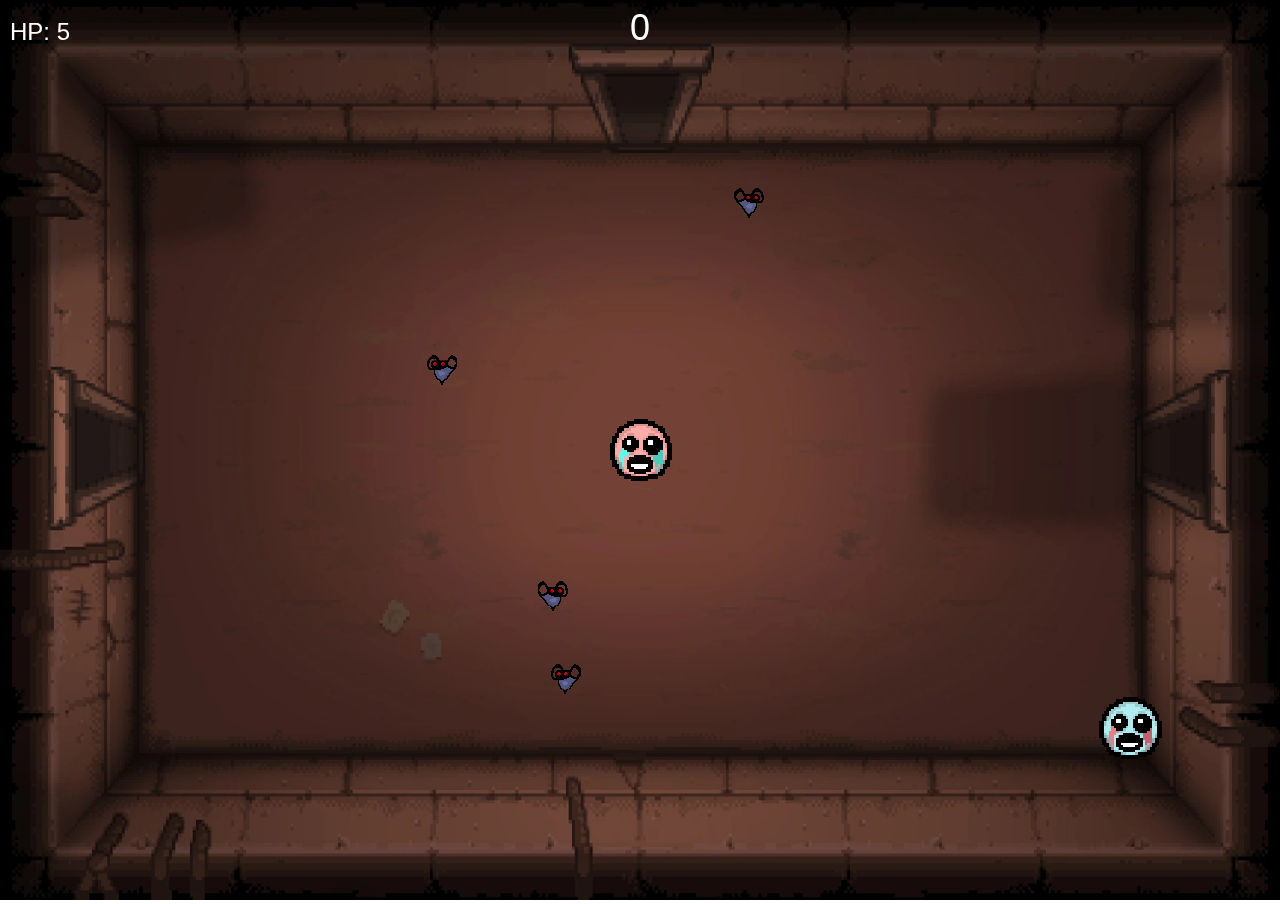
==== index.html @ 2f84d530 "Added title" ====
<!DOCTYPE html>
<html lang="">

<head>
  <meta charset="utf-8">
  <meta name="viewport" content="width=device-width, initial-scale=1.0">
  <title>The Legend of Baby</title>
  <style>
    body {
      padding: 0;
      margin: 0;
    }
  </style>
  <!--P5 Library-->
  <script src="lib/p5.js"></script>
<!--
  <script src="variables.js"></script>
  <script src="classes.js"></script>
  <script src="functions.js"></script>
  <script src="game.js"></script>-->
  <link rel="stylesheet" href="style.css">

  <script src="sketch.js"></script>
  <script src="bullet.js"></script>
  <script src="player.js"></script>
  <script src="chaser.js"></script>
  <script src="bouncer.js"></script>
  <script src="healthpack.js"></script>

</head>

<body>
  <main>
  </main>
</body>

</html>
---- style.css ----
/*
Forhindrer scrolling
*/
body{
    position:fixed;
}
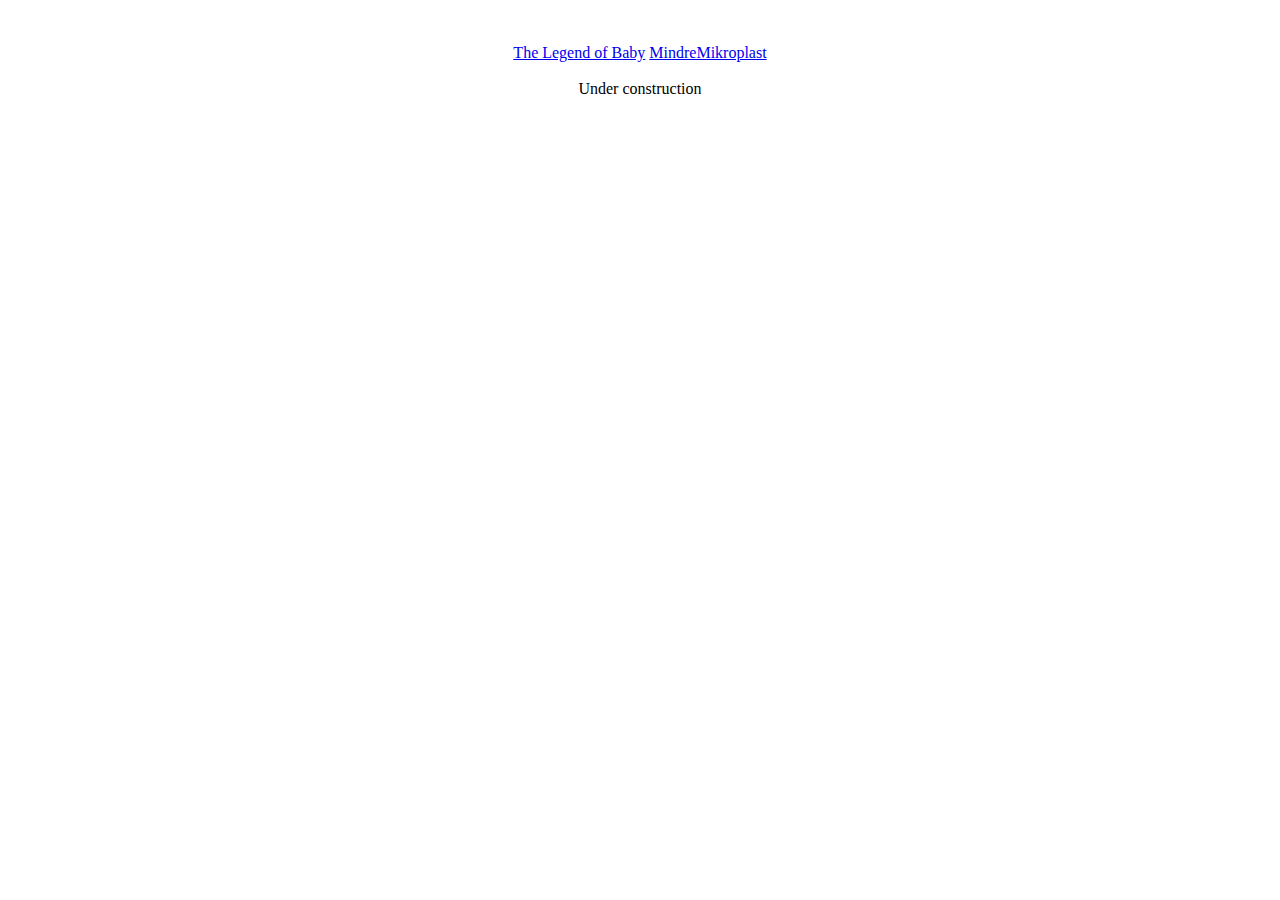
==== commit e4b077cc: "Added main website + MindreMikroplast" ====
--- a/index.html
+++ b/index.html
@@ -1,37 +1,13 @@
 <!DOCTYPE html>
-<html lang="">
-
+<html lang="en">
 <head>
-  <meta charset="utf-8">
-  <meta name="viewport" content="width=device-width, initial-scale=1.0">
-  <title>The Legend of Baby</title>
-  <style>
-    body {
-      padding: 0;
-      margin: 0;
-    }
-  </style>
-  <!--P5 Library-->
-  <script src="lib/p5.js"></script>
-<!--
-  <script src="variables.js"></script>
-  <script src="classes.js"></script>
-  <script src="functions.js"></script>
-  <script src="game.js"></script>-->
-  <link rel="stylesheet" href="style.css">
-
-  <script src="sketch.js"></script>
-  <script src="bullet.js"></script>
-  <script src="player.js"></script>
-  <script src="chaser.js"></script>
-  <script src="bouncer.js"></script>
-  <script src="healthpack.js"></script>
-
+    <link rel="stylesheet" href="style.css">
+	<title>Spurb.me</title>
 </head>
-
 <body>
-  <main>
-  </main>
-</body>
-
-</html>+    <br><br>
+    <a href="/LegendOfBaby/">The Legend of Baby</a>
+    <a href="/MindreMikroplast/">MindreMikroplast</a>
+    <br><br>
+    Under construction
+</body>--- a/style.css
+++ b/style.css
@@ -1,6 +1,3 @@
-/*
-Forhindrer scrolling
-*/
 body{
-    position:fixed;
+    text-align: center;
 }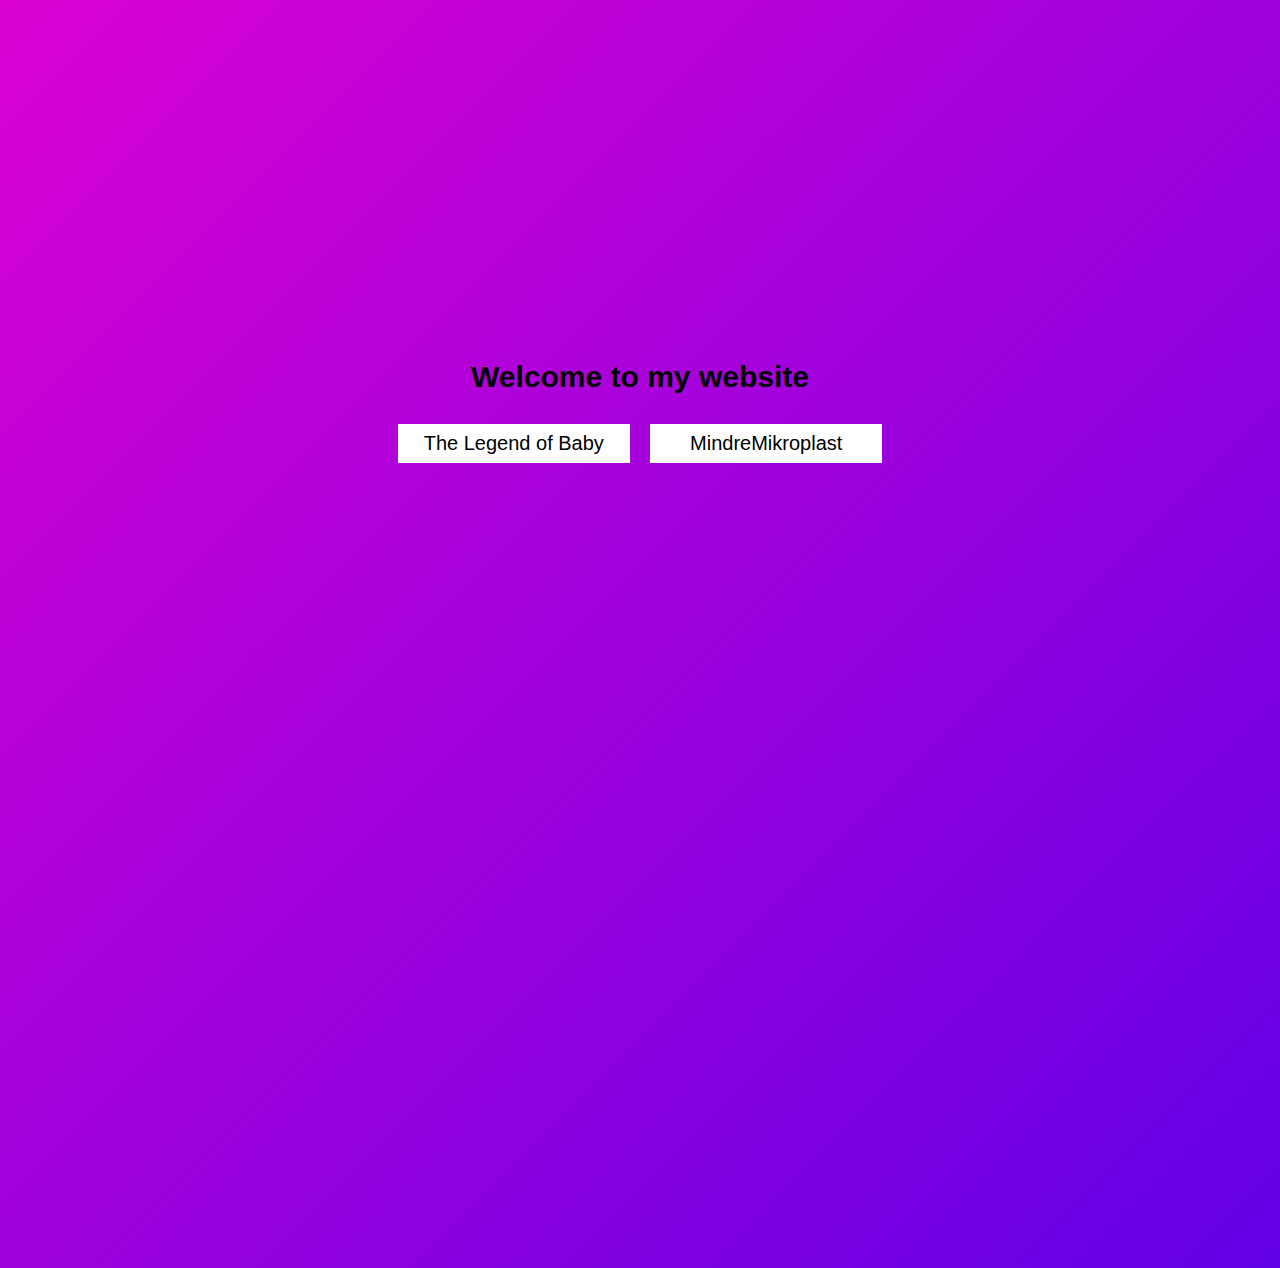
==== commit 672df426: "Updated main website" ====
--- a/index.html
+++ b/index.html
@@ -2,12 +2,16 @@
 <html lang="en">
 <head>
     <link rel="stylesheet" href="style.css">
-	<title>Spurb.me</title>
+	<title>Spurb's website</title>
 </head>
 <body>
-    <br><br>
-    <a href="/LegendOfBaby/">The Legend of Baby</a>
-    <a href="/MindreMikroplast/">MindreMikroplast</a>
-    <br><br>
-    Under construction
+    <div class="title">Welcome to my website</div>
+    <div class="buttoncontainer">
+        <a href="/LegendOfBaby/" class="menubutton">The Legend of Baby</a>
+        <a href="/MindreMikroplast/" class ="menubutton">MindreMikroplast</a>
+    </div>
+    <!--
+    Don't judge, it's not finished yet :(
+    I will actually finish it at some point, I promise!
+    -->
 </body>--- a/style.css
+++ b/style.css
@@ -1,3 +1,35 @@
 body{
     text-align: center;
+    height: 100vh;
+    overflow:hidden;
+    background: linear-gradient(315deg, #6100e6, #da02d2);
+    font-family: "Helvetica Neue", Helvetica, Arial, sans-serif;
+}
+
+.menubutton{
+    background-color: white; /* White */
+    border: none;
+    color: white;
+    padding: 8px 16px;
+    margin: 0px 8px;
+    text-align: center;
+    text-decoration: none;
+    display: inline-block;
+    font-size: 20px;
+    color:black;
+    min-width:200px;
+}
+
+.menubutton:hover{
+    background-color:#f1f1f1;
+}
+
+.title{
+    margin:40vh 0px 30px;
+    font-size: 30px;
+    font-weight: bold;
+}
+
+.buttoncontainer{
+    user-select: none;
 }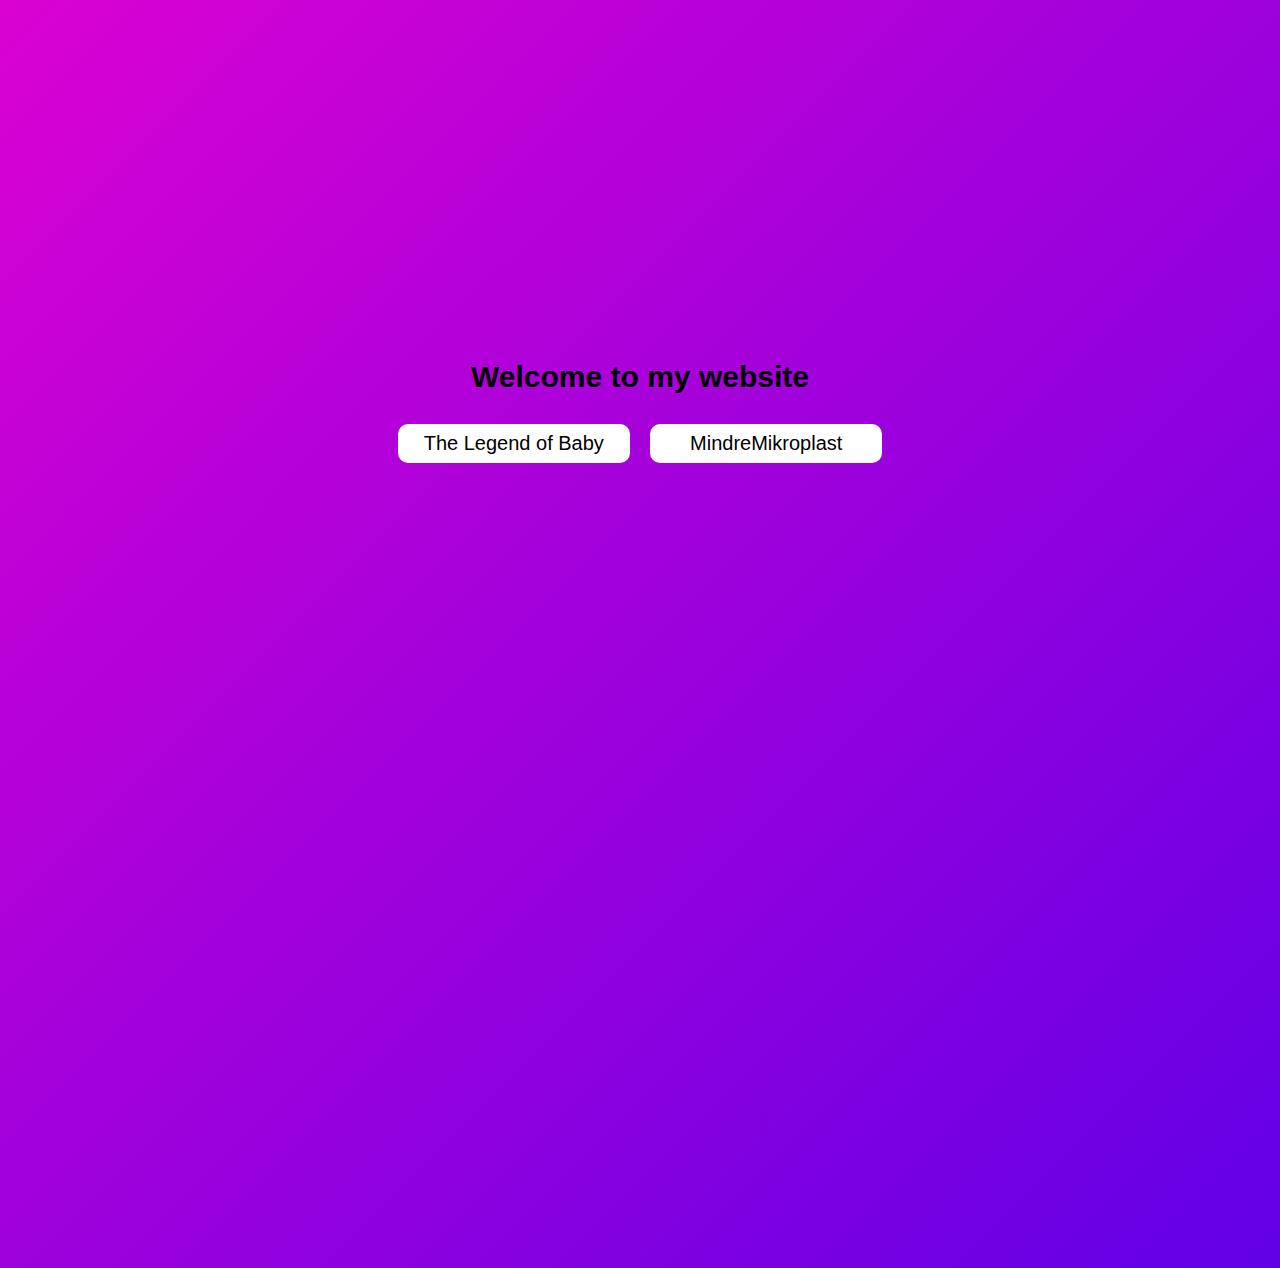
==== commit 26a639e6: "Added favicons xd" ====
--- a/index.html
+++ b/index.html
@@ -1,7 +1,8 @@
 <!DOCTYPE html>
 <html lang="en">
 <head>
-    <link rel="stylesheet" href="style.css">
+    <link rel="stylesheet" href="/css/style.css">
+    <link rel="shortcut icon" type="image/png" href="/img/face.png"/>
 	<title>Spurb's website</title>
 </head>
 <body>
--- a/css/style.css
+++ b/css/style.css
@@ -0,0 +1,36 @@
+body{
+    text-align: center;
+    height: 100vh;
+    overflow:hidden;
+    background: linear-gradient(315deg, #6100e6, #da02d2);
+    font-family: "Helvetica Neue", Helvetica, Arial, sans-serif;
+}
+
+.menubutton{
+    background-color: white;
+    color:black;
+    border: none;
+    padding: 8px 16px;
+    margin: 0px 8px;
+    text-align: center;
+    text-decoration: none;
+    display: inline-block;
+    font-size: 20px;
+    min-width:200px;
+    border-radius: 10px;
+    transition: 0.15s;
+}
+
+.menubutton:hover{
+    background-color:#999999;
+}
+
+.title{
+    margin:40vh 0px 30px;
+    font-size: 30px;
+    font-weight: bold;
+}
+
+.buttoncontainer{
+    user-select: none;
+}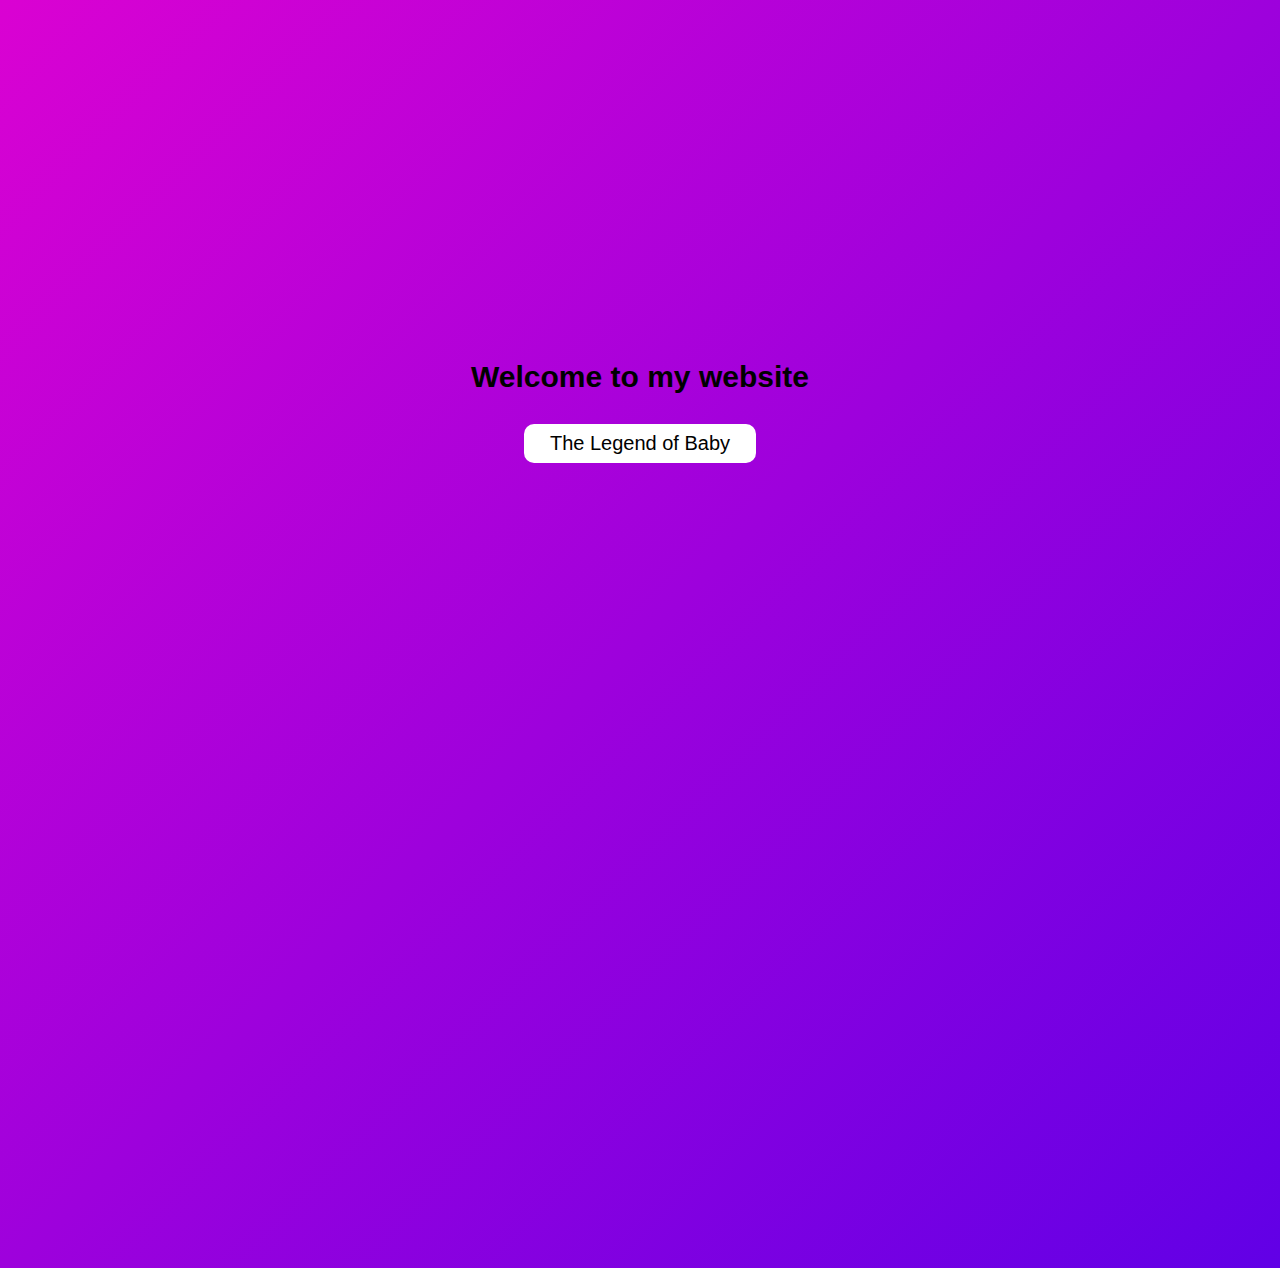
==== commit a8824a39: "Removed button on homepage" ====
--- a/index.html
+++ b/index.html
@@ -6,10 +6,9 @@
 	<title>Spurb's website</title>
 </head>
 <body>
-    <div class="title">Welcome to my website</div>
+    <div class="title"><a href="https://www.youtube.com/watch?v=dQw4w9WgXcQ" target="_blank">Welcome to my website</a></div>
     <div class="buttoncontainer">
         <a href="/LegendOfBaby/" class="menubutton">The Legend of Baby</a>
-        <a href="/MindreMikroplast/" class ="menubutton">MindreMikroplast</a>
     </div>
     <!--
     Don't judge, it's not finished yet :(
--- a/css/style.css
+++ b/css/style.css
@@ -33,4 +33,9 @@
 
 .buttoncontainer{
     user-select: none;
+}
+
+a{
+    text-decoration: none;
+    color:black;
 }